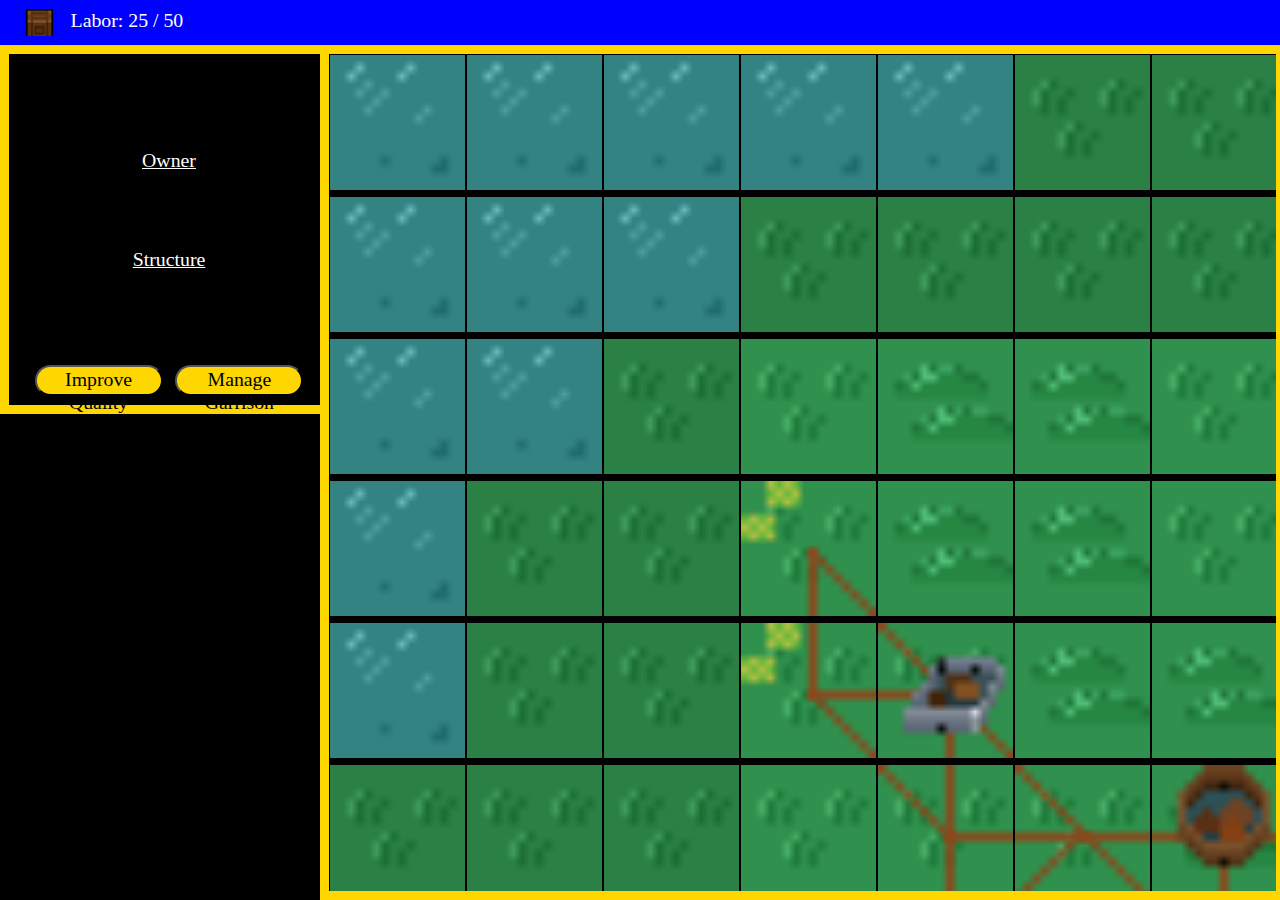
==== game/game.html @ e0da7477 "Add Army General Orders Menu" ====
<!DOCTYPE html>
<html>
    <head>
        <meta charset="utf-8" />
        <meta name="viewport" />
        <title>Conquest of Essubia</title>
        <link href="gameStyle.css" rel="stylesheet" type="text/css">
    </head>

    <body>
        <div id="navBar">
            <ul>
            <li class="navLabel" id="resourceListButton" >
                <img src="./resourceButton.png" class="icon" />
                <div id="resourceList" >
                </div>
            </li>
            <li class="navLabel" id="fieldLabor" >
            </li>
        </ul>
        </div>

        

        <div id="mapBox">
            <table id="mapTable">

            </table>
        </div>

        <div id="tileInfoBox" >
            <div id="tileStats">

            </div>
            <div id="tileFaction">
                <u class="label">Owner</u><br>
                <span id="tileOwner"></span>
                <button id="claimTileButton" class="action">Claim Tile</button>
            </div>
            <div id="tileStructure">
                <u class="label">Structure</u><br/>
                <span id="showStructure"></span>
                <button id="buildStructureButton" class="action">Build Structure</button>
                <br/>
                <span id="showRoad"></span>
                <button id="buildRoadButton" class="action">Build Road</button>
            </div>
        <button id="improveQualityButton" class="action">Improve Quality</button>
        <button id="manageGarrisonButton" class="action">Manage Garrison</button>

        </div>

        <div id="armyInfoBox" >
            <div id="armyStats">
               <strong id="armyName"></strong><br>
               <span>   Controlled by </span>
               <span id="armyOwner"></span>
            </div>

            <button id="manageArmyButton" class="action">Manage Army</button>
            <button id="moveArmyButton" class="action">Move Army</button>
            <button id="contestTerritoryButton" class="action">Contest Territory</button>
            <button id="generalOrdersButton" class="action">General Orders</button>
            <button id="inspectArmyButton" class="action">Inspect Army</button>
        </div>

        <div id="structureListBox" >
            <div id="closeStructure" class="close">
                <img src="./closeButton.png" />
            </div>
            <div id="structureList" >
            </div>
        </div>

        <div id="garrisonListBox">
            <div id="closeGarrison" class="close">
                <img src="./closeButton.png" />
            </div>

            <button id="trainUnitButton" class="action">
                Train Unit
            </button>

            <button id="createArmyButton" class="action">
                Create Army
            </button>

            <div id="trainingInfoBox">
                Currently Training: 
                <span id="currentlyTraining"></span>
            </div>

            <div id="garrisonList"></div>
        </div>

        <div id="unitListBox">
            <div id="closeTrainUnit" class="close">
                <img src="./closeButton.png" />
            </div>

            <div id="unitList"></div>
        </div>

        <div id="newArmyBox">
            <div id="closeNewArmy" class="close">
                <img src="./closeButton.png" />
            </div>

            <button id="newArmyButton" class="action">
                Create Army
            </button>

            <div id="newArmy"></div>
        </div>

        <div id="generalOrdersBox">
            <div id="closeGeneralOrders" class="close">
                <img src="./closeButton.png" />
            </div>

            <form id="generalOrdersList">
                <label for="engagement">
                    Engagement Level &nbsp &nbsp &nbsp
                </label>

                <select name="engagement" id="engagement">
                    <option value="pursue">Pursue</option>
                    <option value="engage">Engage</option>
                    <option value="ignore">Ignore</option>
                    <option value="avoid">Avoid</option>
                    <option value="flee">Flee</option>
                </select>

                <input type="submit" value="Save Orders" id="submitGeneralOrders" class="action"> 
            </form>
        </div>

        <script type='module' src="essubia.js" ></script>



        <img id="field" class="asset" src="./assets/art/fieldImg.png" />
        <img id="forest" class="asset" src="./assets/art/forestImg.png" />
        <img id="hill" class="asset" src="./assets/art/hillImg.png" />
        <img id="mountain" class="asset" src="./assets/art/mountainImg.png" />
        <img id="water" class="asset" src="./assets/art/waterImg.png" />

        <img id="capital" class="asset" src="./assets/art/capital.png" />
        <img id="farm" class="asset" src="./assets/art/farm.png" />
        <img id="lumbermill" class="asset" src="./assets/art/lumbermill.png" />
        <img id="ranch" class="asset" src="./assets/art/ranch.png" />
        <img id="lodge" class="asset" src="./assets/art/lodge.png" />
        <img id="mine" class="asset" src="./assets/art/mine.png" />
        <img id="depot" class="asset" src="./assets/art/depot.png" />
        <img id="fort" class="asset" src="./assets/art/fort.png" />

        <img id="roadN" class="asset" src="./assets/art/roadN.png" />
        <img id="roadNW" class="asset" src="./assets/art/roadNW.png" />
        <img id="roadNE" class="asset" src="./assets/art/roadNE.png" />
        <img id="roadW" class="asset" src="./assets/art/roadW.png" />
        <img id="roadE" class="asset" src="./assets/art/roadE.png" />
        <img id="roadS" class="asset" src="./assets/art/roadS.png" />
        <img id="roadSW" class="asset" src="./assets/art/roadSW.png" />
        <img id="roadSE" class="asset" src="./assets/art/roadSE.png" />

        <img id="friendlyArmy" class="asset" src="./assets/art/friendlyArmy.png" />
        <img id="enemyArmy" class="asset" src="./assets/art/enemyArmy.png" />

    </body>
</html>
---- game/gameStyle.css ----
body {
    background-color: black;
    color: white;
    box-sizing: border-box;
    font-size: 2.2vmin;
}

ul {
    list-style-type: none;
    margin: 0;
    padding: 0;
}

#navBar {
    position: absolute;
    width: 100%;
    height: 5vh;
    top: 0px;
    left: 0px;
    background-color: blue;
    color: white;
    border-bottom: 1vh solid gold;
}

.navLabel {
    float: left;
    text-align: left;
    
    padding-bottom: 1vh;
    padding-top: 1vh;
}

#resourceListButton {
    position: relative;
    width: 5vh;
    display: inline-block;
    margin-left: 2vw;
}

#resourceList {
    display: none;
    background-color: navy;
    top: 5vh;
    left: 0;
    position: absolute;
    min-width: 12vw;
    min-height: 25vh;
    border: 1vh solid gold;
    padding-left: 1em;
    z-index: 552;
}

/*
#resourceListButton:hover {
    background-color: aqua;
}
*/
#resourceListButton:hover > #resourceList {
    display: block;
    position: fixed;
}

#fieldLabor {
    min-width: 10vw;
}


#mapBox {
    position: absolute;
    width: 74vw;
    height: 93vh;
    top: 6vh;
    left: 25vw;
    border-bottom: 1vh solid gold;
    border-left: 1vh solid gold;
    border-right: 1vh solid gold;
    overflow: hidden;
    cursor: pointer;
}


#mapTable {
    position: absolute;
    border-collapse: collapse;
}


.tile {
    min-width: 15vmin;
    min-height: 15vmin;
    margin: 0px;
    padding-right: 1px;
    border: 1px gray;
}

.terrain {
    width: 100%;
    min-width: 15vmin;
    height: 100%;
    min-height: 15vmin;
}


#tileInfoBox {
    position: absolute;
    width: 25vw;
    height: 40vh;
    top: 5vh;
    left: 0vh;
    border-bottom: 1vh solid gold;
    border-left: 1vh solid gold; 
}

#tileStats {
    position: relative;
    height: 5.5vh;
    width: 100%;
    text-align: center;
}

#tileFaction {
    position: relative;
    height: 25%;
    width: 100%;
    top: 6vh;
    text-align: center;
}

#tileOwner {
    display: inline-block;
}

#claimTileButton {
    display: none;
}

#tileStructure {
    position: relative;
    height: 25%;
    width: 100%;
    top: 7vh;
    text-align: center;
}

#buildStructureButton {
    display: none;
}

#buildRoadButton {
    display: none;
}

#improveQualityButton {
    position: absolute;
    bottom: 1vh;
    left: 2vw;
}

#manageGarrisonButton {
    position: absolute;
    bottom: 1vh;
    right: 2vw;
}

#armyInfoBox {
    position: absolute;
    width: 25vw;
    height: 25vh;
    top: 46vh;
    left: 0vh;
    border-bottom: 1vh solid gold;
    border-left: 1vh solid gold; 
    display: none;
    align-content: center;
}

#armyStats {
    position: absolute;
    left: 1vw;
    top: 1vh;
}

#manageArmyButton {
    position: absolute;
    bottom: 1vh;
    left: 2vw;
}

#moveArmyButton {
    position: absolute;
    bottom: 1vh;
    right: 2vw;
}

#contestTerritoryButton {
    position: absolute;
    bottom: 5vh;
    left: 2vw;
}

#generalOrdersButton {
    position: absolute;
    bottom: 5vh;
    right: 2vw;
}

#inspectArmyButton {
    position: absolute;
    bottom: 1vh;
    transform: translate(50%);
    display: none;
}

#structureListBox {
    top: 15vh;
    left: 25vw;
    position: absolute;
    width: 50vw;
    height: 70vh;
    display: none;
    border: 1vmin solid gold;
    background-color: black;
}

#structureList {
    position: absolute;
    top: 10vh;
    left: 2vw;
    height: 60vh;
    width: 43vw;
    overflow-y: scroll;
    overflow-x:hidden;
    background-color: sienna;
}

.structureSelection {
    height: 15vh;
    width: 42vw;
    border: 2px solid black;
    vertical-align: middle;
}

.structureSelection:hover {
    cursor: pointer;
    background-color: darkgray;
}

.selectionData {
    margin-top: 1vh;
    background-color: navy;
    float: left;
    left: 0;
    width: 25vw;
}

.selectionCost {
    margin-top: 1vh;
    background-color: blue;
    float: right;
    vertical-align: middle;
    width: 16vw;
    list-style-type: none;
}


#garrisonListBox {
    top: 15vh;
    left: 25vw;
    position: absolute;
    width: 30vw;
    height: 70vh;
    display: none;
    border: 1vmin solid gold;
    background-color: black;
}

#trainUnitButton {
    position: absolute;
    top: 2vh;
    left: 2vw;
}

#createArmyButton {
    position: absolute;
    top: 2vh;
    right: 5vw;
}

#trainingInfoBox {
    position: absolute;
    top: 6vh;
    left: 2vw;
}

#garrisonList {
    position: absolute;
    top: 10vh;
    left: 2vw;
    height: 60vh;
    width: 23vw;
    overflow-y: scroll;
    overflow-x:hidden;
    background-color: sienna;
}

#unitListBox {
    top: 15vh;
    left: 56vw;
    position: absolute;
    width: 30vw;
    height: 70vh;
    display: none;
    border: 1vmin solid gold;
    background-color: black;
}

#unitList {
    position: absolute;
    top: 10vh;
    left: 2vw;
    height: 60vh;
    width: 23vw;
    overflow-y: scroll;
    overflow-x:hidden;
    background-color: sienna;
}

.unitSelection {
    height: 15vh;
    width: 42vw;
    border: 2px solid black;
    vertical-align: middle;
}

#newArmyBox {
    top: 15vh;
    left: 56vw;
    position: absolute;
    width: 30vw;
    height: 70vh;
    display: none;
    border: 1vmin solid gold;
    background-color: black;
}

#newArmy {
    position: absolute;
    top: 10vh;
    left: 2vw;
    height: 60vh;
    width: 23vw;
    overflow-y: scroll;
    overflow-x:hidden;
    background-color: sienna;
}

#generalOrdersBox {
    top: 15vh;
    left: 25vw;
    position: absolute;
    width: 30vw;
    height: 70vh;
    display: none;
    border: 1vmin solid gold;
    background-color: black;
}

#generalOrdersList {
    position: absolute;
    top: 10vh;
    left: 2vw;
    height: 60vh;
    width: 23vw;
}

#submitGeneralOrders {
    position: absolute;
    bottom: 5vh;
    right: 2vw;
}

#engagement {
    right: 2vw;
}

.close {
    position: absolute;
    top: 0;
    right: 0;
    height: 4vmin;
    width: 4vmin;
    border: 1px solid brown;
}

.close img {
    height: 100%;
    width: 100%;
}

.asset {
    display: none;
}

.icon {
    height: 3vmin;
    width: auto;
}

.action {
    height: 3.5vh;
    border-radius: 25px;
    background-color: gold;
    width: 10vw;
    font-size: 100%;
    font-family: inherit;
}
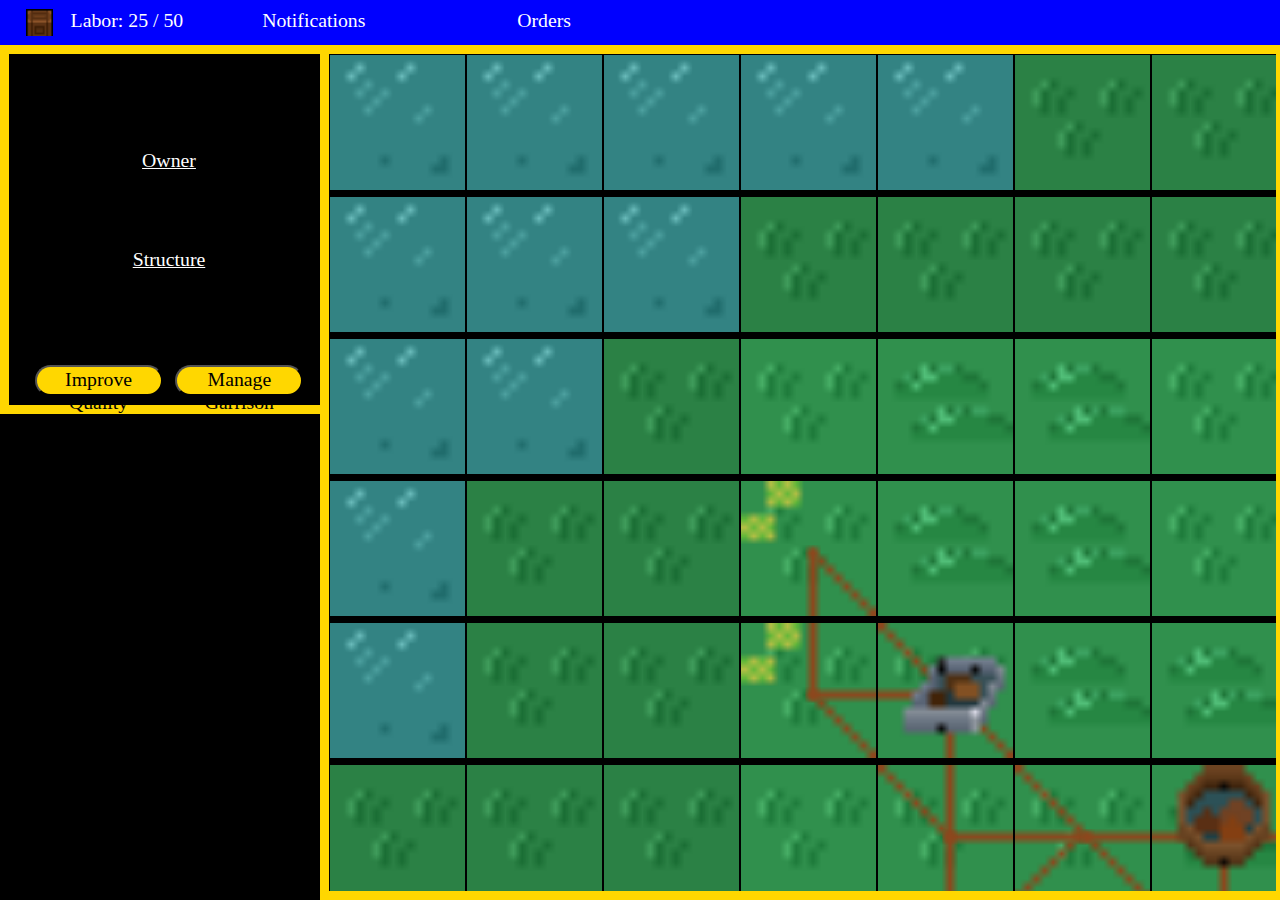
==== commit d8186b26: "Implement Orders Management menu" ====
--- a/game/game.html
+++ b/game/game.html
@@ -17,6 +17,12 @@
             </li>
             <li class="navLabel" id="fieldLabor" >
             </li>
+            <li class="navLabel" id="manageNotificationsButton">
+                Notifications
+            </li>
+            <li class="navLabel" id="manageOrdersButton">
+                Orders
+            </li>
         </ul>
         </div>
 
@@ -106,6 +112,8 @@
                 <img src="./closeButton.png" />
             </div>
 
+            <input type="text" id="newArmyName" />
+
             <button id="newArmyButton" class="action">
                 Create Army
             </button>
@@ -133,6 +141,49 @@
 
                 <input type="submit" value="Save Orders" id="submitGeneralOrders" class="action"> 
             </form>
+        </div>
+
+        <div id="manageArmyBox">
+            <div id="closeManageArmy" class="close">
+                <img src="./closeButton.png" />
+            </div>
+
+            <button id="disbandArmyButton" class="action">Disband Army</button>
+
+            <div id="manageArmy"></div>
+        </div>
+
+        <div id="inspectArmyBox">
+            <div id="closeInspectArmy" class="close">
+                <img src="./closeButton.png" />
+            </div>
+
+            <div id="inspectArmyDetails"></div>
+            <div id="inspectArmyList"></div>
+        </div>
+
+        <div id="moveArmyBox">
+            <div id="moveArmyList"></div>
+
+            <button id="clearWaypointButton" class="action">
+                Clear Waypoint
+            </button>
+
+            <button id="cancelMoveButton" class="action">
+                Cancel Movement
+            </button>
+
+            <button id="finishMoveButton" class="action">
+                Finish Movement
+            </button>
+        </div>
+
+        <div id="manageOrdersBox">
+            <div id="closeManageOrders" class="close">
+                <img src="./closeButton.png" />
+            </div>
+
+            <ul id="manageOrdersList"></div>
         </div>
 
         <script type='module' src="essubia.js" ></script>
--- a/game/gameStyle.css
+++ b/game/gameStyle.css
@@ -58,6 +58,34 @@
 #resourceListButton:hover > #resourceList {
     display: block;
     position: fixed;
+}
+
+#manageNotificationsButton {
+    position: relative;
+    width: 10vw;
+    display: inline-block;
+    text-align: center;
+    margin-left: 4vw;
+    margin-right: 4vw;
+}
+
+#manageNotificationsButton:hover {
+    cursor: pointer;
+    background-color: royalblue;
+}
+
+#manageOrdersButton {
+    position: relative;
+    width: 10vw;
+    display: inline-block;
+    text-align: center;
+    margin-left: 4vw;
+    margin-right: 4vw;
+}
+
+#manageOrdersButton:hover {
+    cursor: pointer;
+    background-color: royalblue;
 }
 
 #fieldLabor {
@@ -383,6 +411,150 @@
     right: 2vw;
 }
 
+#manageArmyBox {
+    top: 15vh;
+    left: 25vw;
+    position: absolute;
+    width: 30vw;
+    height: 70vh;
+    display: none;
+    border: 1vmin solid gold;
+    background-color: black;
+}
+
+#manageArmy {
+    position: absolute;
+    top: 10vh;
+    left: 2vw;
+    height: 60vh;
+    width: 23vw;
+    overflow-y: scroll;
+    overflow-x:hidden;
+    background-color: sienna;
+}
+
+#disbandArmyButton {
+    position: absolute;
+    top: 2vh;
+    right: 5vw;
+}
+
+#inspectArmyBox {
+    top: 15vh;
+    left: 25vw;
+    position: absolute;
+    width: 30vw;
+    height: 70vh;
+    display: none;
+    border: 1vmin solid gold;
+    background-color: black;
+}
+
+#inspectArmyDetails {
+    position: absolute;
+    top: 5vh;
+    left: 2vw;
+    height: 20vh;
+    width: 23vw;
+    background-color: sienna;
+}
+
+#inspectArmyList {
+    position: absolute;
+    top: 25vh;
+    left: 2vw;
+    height: 45vh;
+    width: 23vw;
+    overflow-y: scroll;
+    overflow-x:hidden;
+}
+
+#moveArmyBox {
+    position: absolute;
+    width: 25vw;
+    height: 25vh;
+    top: 46vh;
+    left: 0vw;
+    border-bottom: 1vh solid gold;
+    border-left: 1vh solid gold;
+    display: none;
+}
+
+#moveArmyList {
+    position: absolute;
+    top: 1vh;
+    left: 1vh;
+    height: 15vh;
+    width: 23vw;
+    overflow-y: auto;
+}
+
+#clearWaypointButton {
+    position: absolute;
+    bottom: 5vh;
+    right: 1vw;
+}
+
+#cancelMoveButton {
+    background-color: red;
+    position: absolute;
+    bottom: 5vh;
+    left: 1vw;
+}
+
+#finishMoveButton {
+    background-color: green;
+    position: absolute;
+    bottom: 1vh;
+    left: 8vw;
+}
+
+#manageOrdersBox {
+    position: absolute;
+    top: 7vh;
+    left: 30vw;
+    width: 45vw;
+    height: 90vh;
+    display: none;
+    border: 1vmin solid gold;
+    background-color: black;
+    z-index: 5;
+}
+
+#manageOrdersList {
+    position: absolute;
+    top: 5vh;
+    left: 2vw;
+    width: 40vw;
+    height: 80vh;
+    overflow-y: auto;
+    background-color: sienna;
+}
+
+.orderSelection {
+    height: 10vh;
+    width: 40vw;
+    border-bottom: 1vmin solid black;
+    vertical-align: middle;
+}
+
+.orderSelection:hover {
+    cursor: pointer;
+    background-color: darkgray;
+}
+
+.deleteOrder {
+    top: 1vh;
+    right: 2vw;
+    width: 7vw;
+    float: right;
+    background-color: red;
+    color: white;
+    height: 3.5vh;
+    font-size: 100%;
+    font-family: inherit;
+}
+
 .close {
     position: absolute;
     top: 0;
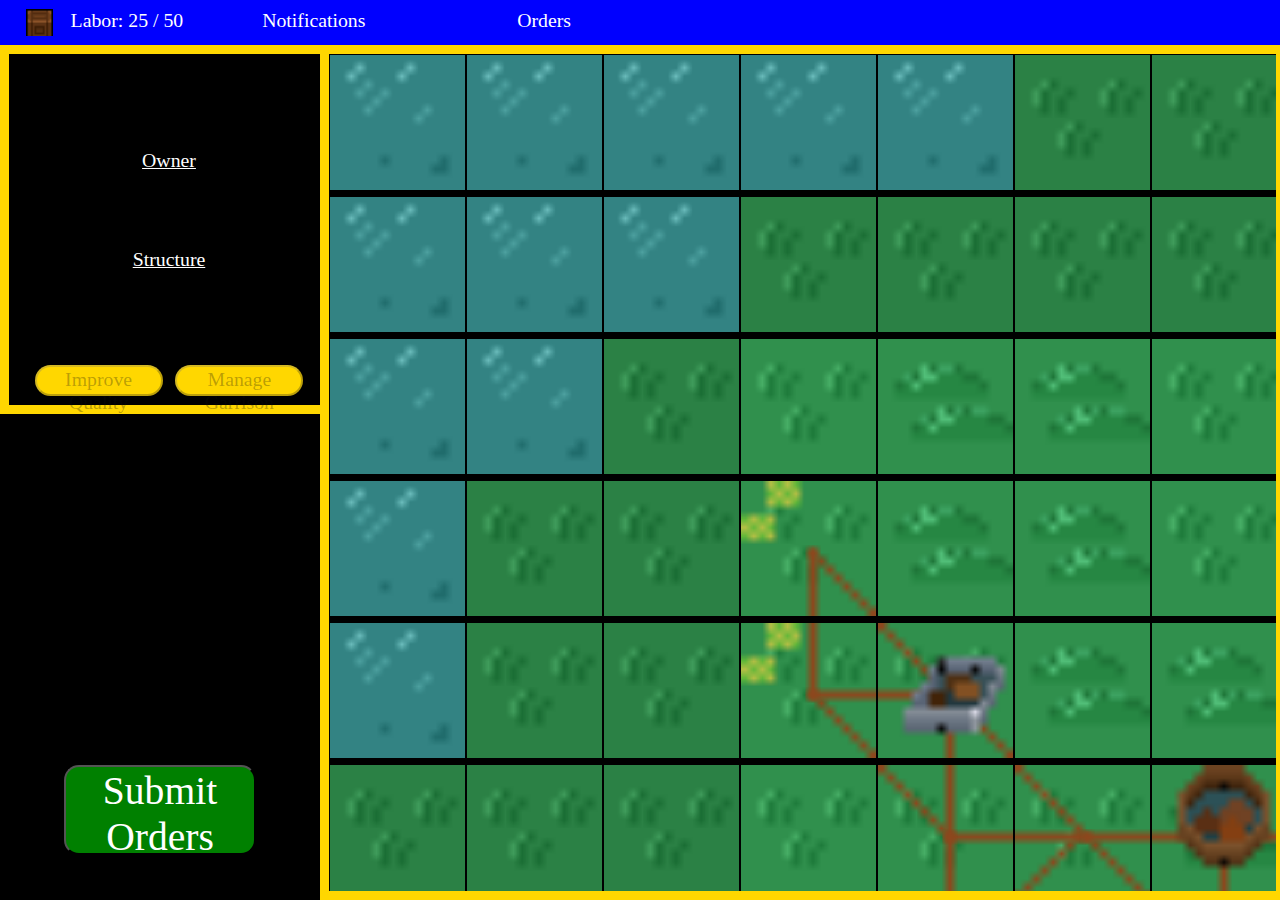
==== commit 6eb350d4: "Add Submit Orders button" ====
--- a/game/game.html
+++ b/game/game.html
@@ -51,8 +51,8 @@
                 <span id="showRoad"></span>
                 <button id="buildRoadButton" class="action">Build Road</button>
             </div>
-        <button id="improveQualityButton" class="action">Improve Quality</button>
-        <button id="manageGarrisonButton" class="action">Manage Garrison</button>
+        <button id="improveQualityButton" class="action" disabled>Improve Quality</button>
+        <button id="manageGarrisonButton" class="action" disabled>Manage Garrison</button>
 
         </div>
 
@@ -183,8 +183,20 @@
                 <img src="./closeButton.png" />
             </div>
 
-            <ul id="manageOrdersList"></div>
-        </div>
+            <ul id="manageOrdersList"></ul>
+        </div>
+
+        <div id="manageNotificationsBox">
+            <div id="closeManageNotifications" class="close">
+                <img src="./closeButton.png" />
+            </div>
+
+            <ul id="manageNotificationsList"></ul>
+        </div>
+
+        <button id="submitOrders">
+            Submit Orders
+        </button>
 
         <script type='module' src="essubia.js" ></script>
 
--- a/game/gameStyle.css
+++ b/game/gameStyle.css
@@ -518,7 +518,7 @@
     display: none;
     border: 1vmin solid gold;
     background-color: black;
-    z-index: 5;
+    z-index: 3;
 }
 
 #manageOrdersList {
@@ -555,6 +555,48 @@
     font-family: inherit;
 }
 
+#manageNotificationsBox {
+    position: absolute;
+    top: 7vh;
+    left: 30vw;
+    width: 45vw;
+    height: 90vh;
+    display: none;
+    border: 1vmin solid gold;
+    background-color: black;
+    z-index: 4;
+}
+
+.notificationSelection {
+    height: 10vh;
+    width: 40vw;
+    border-bottom: 1vmin solid black;
+    vertical-align: middle;
+}
+
+#manageNotificationsList {
+    position: absolute;
+    top: 5vh;
+    left: 2vw;
+    width: 40vw;
+    height: 80vh;
+    overflow-y: auto;
+    background-color: sienna;
+}
+
+#submitOrders {
+    position: absolute;
+    left: 5vw;
+    bottom: 5vh;
+    width: 15vw;
+    height: 10vh;
+    border-radius: 15px;
+    background-color: green;
+    color: white;
+    font-size: 2em;
+    font-family: inherit;
+}
+
 .close {
     position: absolute;
     top: 0;
